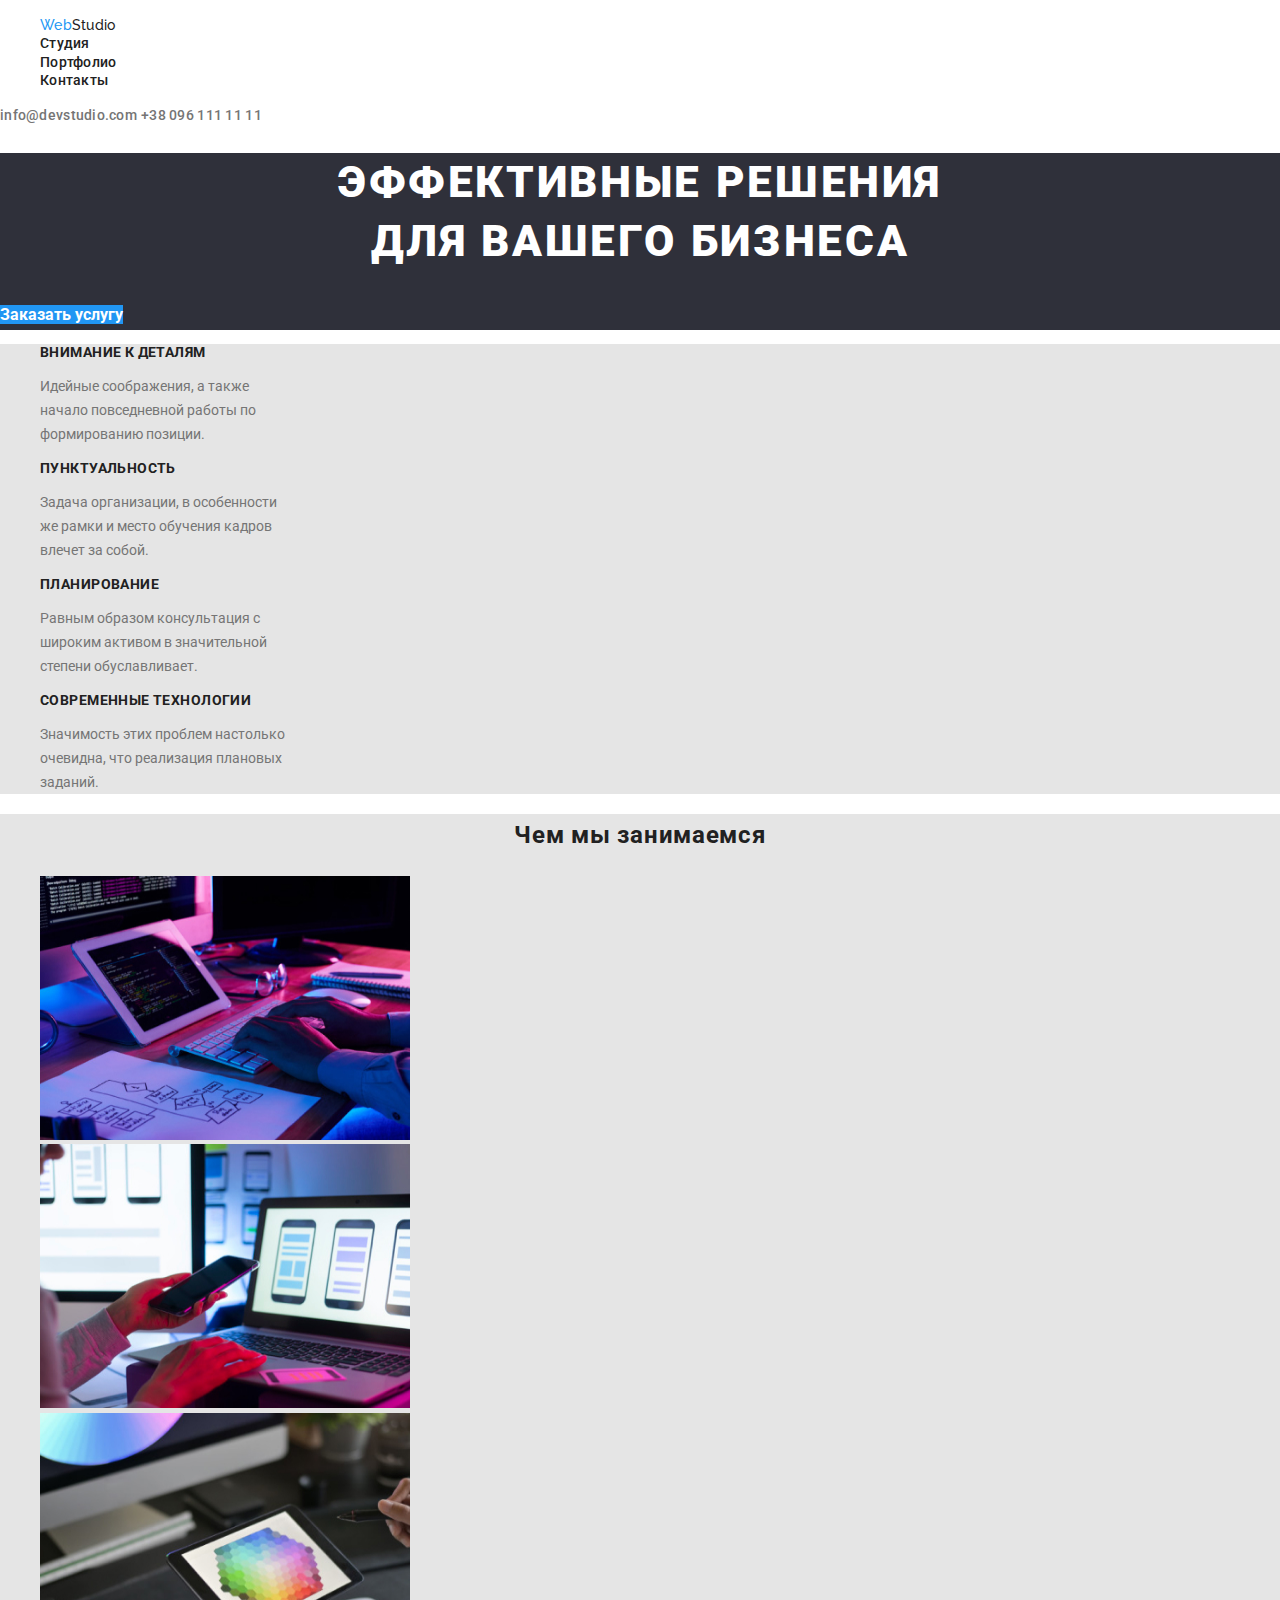
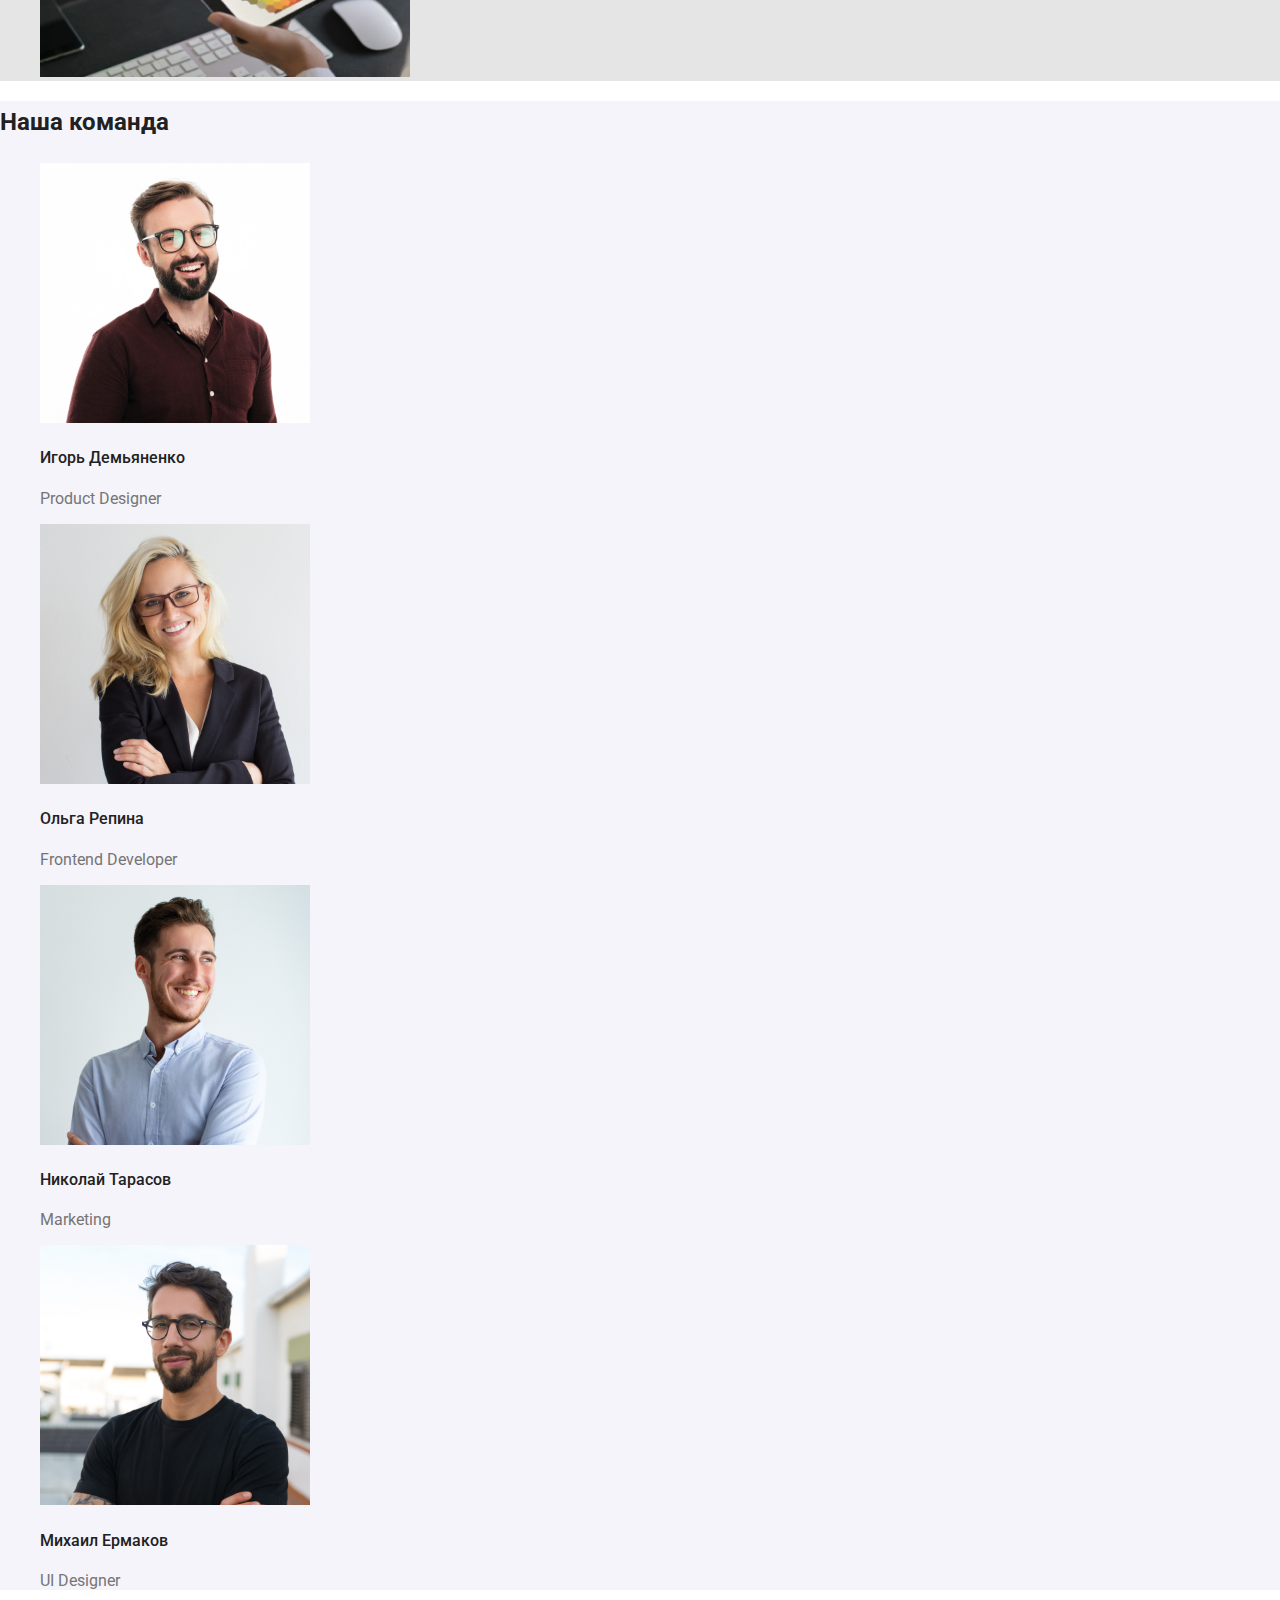
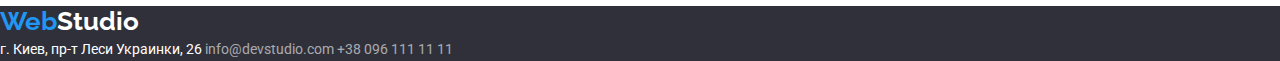
==== index.html @ eaaec3ec "Создание репозитория" ====
<!DOCTYPE html>
<html lang="ru">
  <head>
    <meta charset="UTF-8" />
    <meta name="viewport" content="width=device-width, initial-scale=1.0"/>
    <title>WebStudio</title>
    <link rel="preconnect" href="https://fonts.gstatic.com"/>
    <link href="https://fonts.googleapis.com/css2?family=Raleway:wght@700&family=Roboto:wght@400;500;700;900&display=swap"
      rel="stylesheet">
    <link rel="stylesheet" href="./css/normalize.css">  
    <link rel="stylesheet" href="./css/style.css" />
  </head>

  <body>
    <header>
      <nav>
        <ul class="site-nav list">
          <li>
            <a class="link link-logo" href="./index.html"><span class="logo">Web</span>Studio</a>
          </li>
          <li><a class="link nav-link" href="./index.html">Студия</a></li>
          <li><a class="link nav-link" href="./portfolio.html">Портфолио</a></li>
          <li><a class="link nav-link" href="#">Контакты</a></li>
        </ul>
      </nav>

      <address class="contacts">
        <a class="link contacts-link" href="mailto:info@devstudio.com"
          >info@devstudio.com</a
        >
        <a class="link contacts-link" href="tel:+380961111111">+38 096 111 11 11</a>
      </address>
    </header>
    <section class="title-section">
      <!--order section-->
      <h1>эффективные решения<br />для вашего бизнеса</h1>
      <a class="link" href="#">Заказать услугу</a>
      <!--/order section-->
    </section>
    <section class="about-us-section">
      <!--about us section-->
      <ul class="list">
        <li>
          <h3 class="item-title">внимание к деталям</h3>
          <p>
            Идейные соображения, а также<br />
            начало повседневной работы по<br />
            формированию позиции.
          </p>
        </li>
        <li>
          <h3 class="item-title">пунктуальность</h3>
          <p>
            Задача организации, в особенности<br />
            же рамки и место обучения кадров<br />
            влечет за собой.
          </p>
        </li>
        <li>
          <h3 class="item-title">планирование</h3>
          <p>
            Равным образом консультация с<br />
            широким активом в значительной<br />
            степени обуславливает.
          </p>
        </li>
        <li>
          <h3 class="item-title">современные технологии</h3>
          <p>
            Значимость этих проблем настолько<br />
            очевидна, что реализация плановых<br />
            заданий.
          </p>
        </li>
      </ul>
      <!--/about us section-->
    </section>
    <section class="specialization-section">
      <!--specialization section-->
      <h2 class="section-title">Чем мы занимаемся</h2>
      <ul class="list">
        <li>
          <img
            src="./img/Specialization/img1.jpg"
            alt="Разработка wed страниц"
            width="370"
            height="264"
          />
        </li>
        <li>
          <img
            src="./img/Specialization/img2.jpg"
            alt="Разработка мобильных приложений"
            width="370"
            height="264"
          />
        </li>
        <li>
          <img
            src="./img/Specialization/img3.jpg"
            alt="Web дизайн"
            width="370"
            height="264"
          />
        </li>
      </ul>
      <!--/specialization section-->
    </section>
    <section class="team-section">
      <!--us team section-->
      <h2 class="section-title">Наша команда</h2>
      <ul class="list">
        <li>
          <div>
            <img
              src="./img/Team/Product-Designer.jpg"
              alt="Product Designer"
              width="270"
              height="260"
            />
            <h4 class="item-title">Игорь Демьяненко</h4>
            <p class="item-text">Product Designer</p>
          </div>
        </li>
        <li>
          <div>
            <img
              src="./img/Team/Frontend-Developer.jpg"
              alt="Frontend Developer"
              width="270"
              height="260"
            />
            <h4 class="item-title">Ольга Репина</h4>
            <p class="item-text">Frontend Developer</p>
          </div>
        </li>
        <li>
          <div>
            <img
              src="./img/Team/Marketing.jpg"
              alt="Marketing"
              width="270"
              height="260"
            />
            <h4 class="item-title">Николай Тарасов</h4>
            <p class="item-text">Marketing</p>
          </div>
        </li>
        <li>
          <div>
            <img
              src="./img/Team/UI-Designer.jpg"
              alt="UI Designer"
              width="270"
              height="260"
            />
            <h4 class="item-title">Михаил Ермаков</h4>
            <p class="item-text">UI Designer</p>
          </div>
        </li>
      </ul>
      <!--/us team section-->
    </section>
    <footer>
      <a class="link link-logo"  href="./index.html"><span class="logo">Web</span>Studio</a>
      <address class="footer-address">
        г. Киев, пр-т Леси Украинки, 26
        <a class="link" href="mailto:info@devstudio.com">info@devstudio.com</a>
        <a class="link" href="tel:+380961111111">+38 096 111 11 11</a>
      </address>
    </footer>
  </body>
</html>
---- css/style.css ----
:root {
  --main-text-color: #757575;
  --header-text-color: #212121;
  --main-title-color: #ffffff;
  --title-color: #212121;
  --accent-color: #2196f3;
  --ferst-background-color: #e5e5e5;
  --second-background-color: #f5f4fa;
  --background-section-color: #2f303a;
}
/* 
    цвет оснвного текста + адрес #757575;
    цвет текста хедар #212121;
    цвет h1 #FFFFFF;
    цвет заголовков #212121;
    цвет акцент #2196F3;
    */

body {
  font-family: "Roboto", sans-serif;
}
.link {
  font-style: normal;
  text-decoration: none;
}
.list {
  list-style: none;
}
/*header style*/
.link-logo {
  font-family: Raleway;
  font-style: normal;
  font-weight: 700;
  font-size: 26px;
  line-height: 31px;
}
.logo {
  color: var(--accent-color);
}
.site-nav .link {
  color: var(--header-text-color);
  font-weight: 500;
  font-size: 14px;
  line-height: 16px;
  letter-spacing: 0.02em;
}

.site-nav .nav-link:hover,
.site-nav .nav-link:focus {
  color: var(--accent-color);
}

.contacts .link {
  color: var(--main-text-color);
  font-weight: 500;
  font-size: 14px;
  line-height: 16px;
  letter-spacing: 0.02em;
}

.contacts-link:hover,
.contacts-link:focus {
  color: var(--accent-color);
}
/*header style*/

/*title sekton style*/
.title-section {
  background-color: var(--background-section-color);
}

.title-section h1 {
  color: var(--main-title-color);
  font-weight: 900;
  font-size: 44px;
  line-height: 1.33em;
  text-transform: uppercase;
  text-align: center;
  letter-spacing: 0.06em;
}

.title-section .link {
  color: var(--main-title-color);
  background-color: var(--accent-color);
  font-weight: 700;
  font-size: 16px;
  line-height: 30px;
}
/*title sekton style*/

/*about us section style*/
.about-us-section {
  background-color: var(--ferst-background-color);
  color: var(--main-text-color);
  font-weight: 400;
  font-size: 14px;
  line-height: 24px;
}
.about-us-section .item-title {
  color: var(--title-color);
  font-weight: 700;
  font-size: 14px;
  line-height: 16px;
  letter-spacing: 0.03em;
  text-transform: uppercase;
}

/*about us section style*/

/*specialization section style */
.specialization-section {
  background-color: var(--ferst-background-color);
}
.specialization-section .section-title {
  color: var(--title-color);
  font-weight: 700;
  font-size: 24px;
  line-height: 42px;
  text-align: center;
  letter-spacing: 0.03em;
}
/*specialization section style */

/* team section style */
.team-section {
  background-color: var(--second-background-color);
  color: var(--main-text-color);
}
.team-section .section-title {
  color: var(--title-color);
  font-weight: 700;
  font-size: 24px;
  line-height: 42px;
}
.team-section .item-title {
  color: var(--title-color);
  font-weight: 500;
  font-size: 16px;
  line-height: 19px;
}
.team-section .item-text {
  color: var(--main-text-color);
  font-weight: 400;
  font-size: 16px;
  line-height: 19px;
}
/* team section style */

/* portfolio button style */
.portfolio-button {
  width: 128px;
  height: 38px;
  background-color: var(--second-background-color);
  border-radius: 4px;
  border-style: none;
  color: var(--title-color);
  font-family: Roboto;
  font-style: normal;
  font-weight: 500;
  font-size: 16px;
  line-height: 26px;
}

.portfolio-card {
  color: var(--main-text-color);
  font-weight: 400;
  font-size: 16px;
  line-height: 30px;
}
.portfolio-card .card-title {
  color: var(--title-color);
  font-weight: 700;
  font-size: 18px;
  line-height: 36px;
}
/* portfolio button style */

/* footer style */
footer {
  background-color: var(--background-section-color);
}
footer > .link {
  color: var(--main-title-color);
}
.footer-address {
  font-style: normal;
  color: var(--main-title-color);
  font-weight: 400;
  font-size: 14px;
  line-height: 24px;
}

.footer-address a {
  color: rgba(255, 255, 255, 0.6);
}
/* footer style */
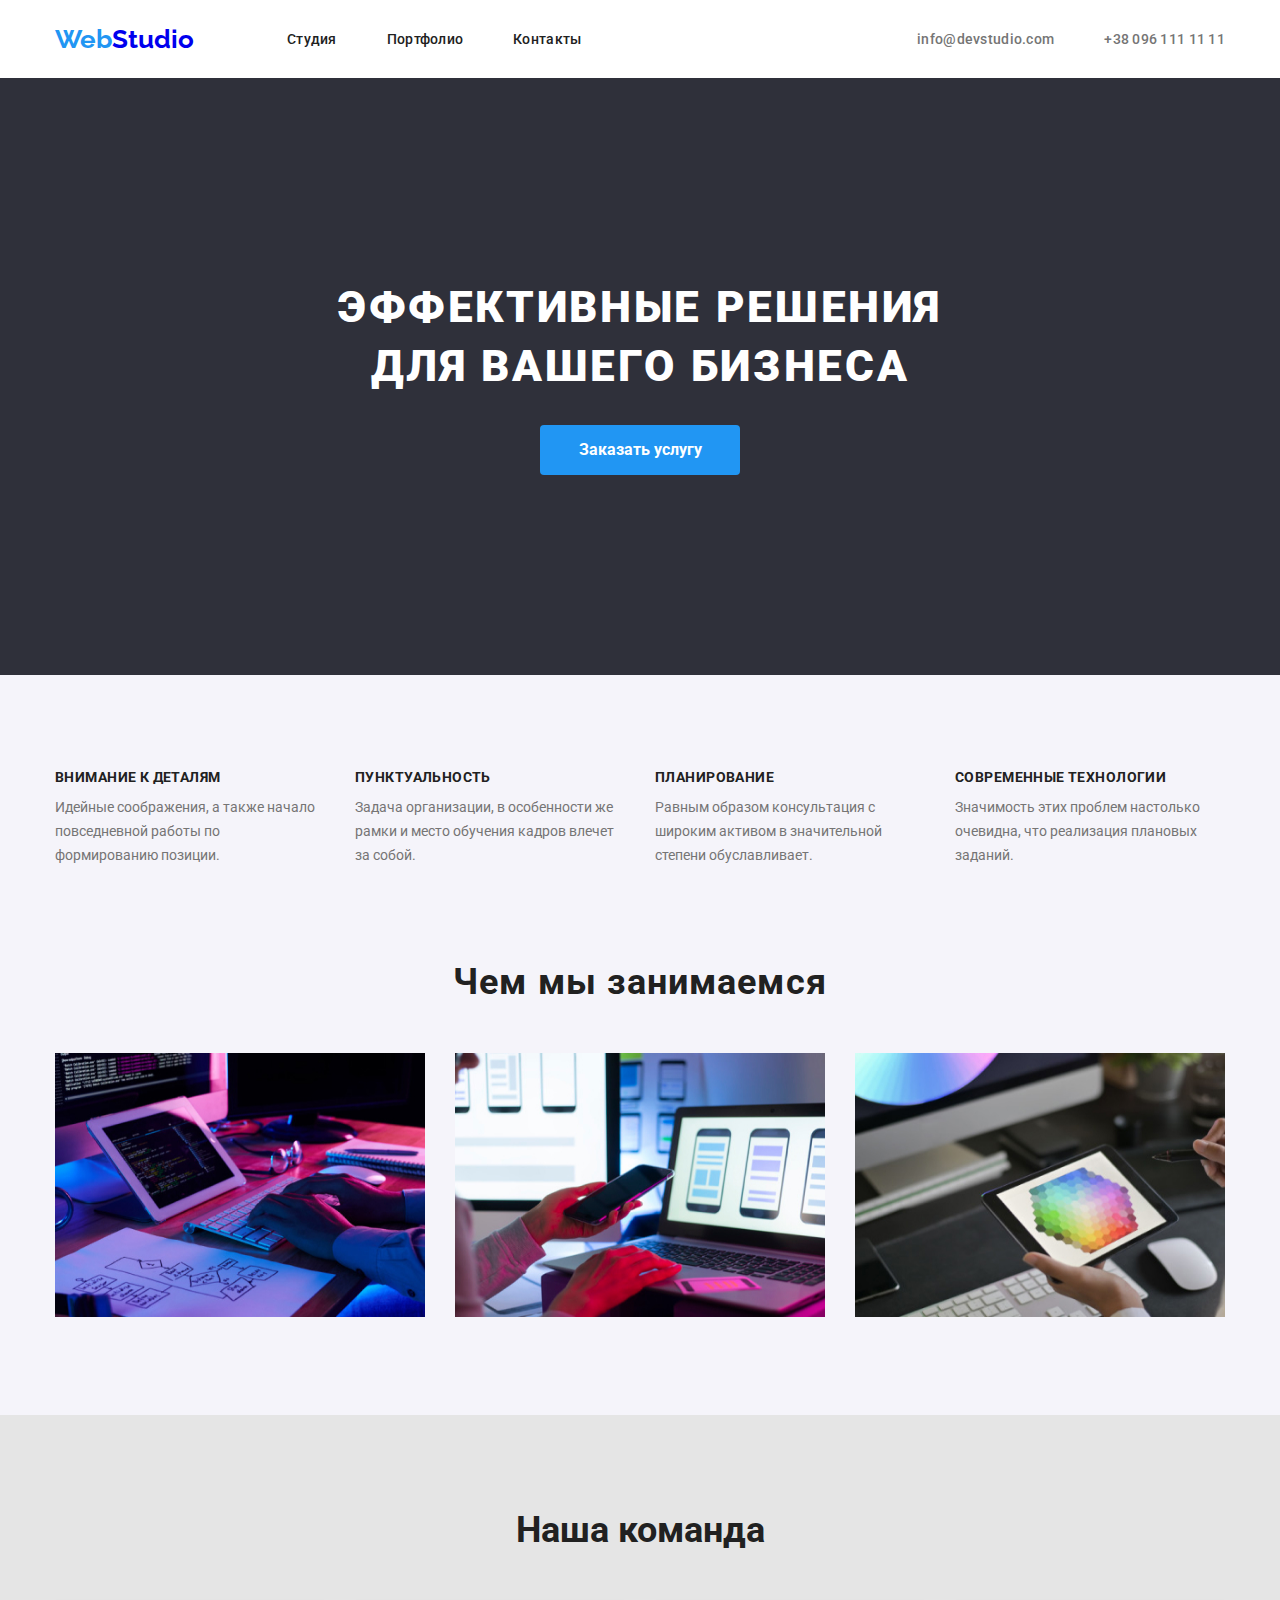
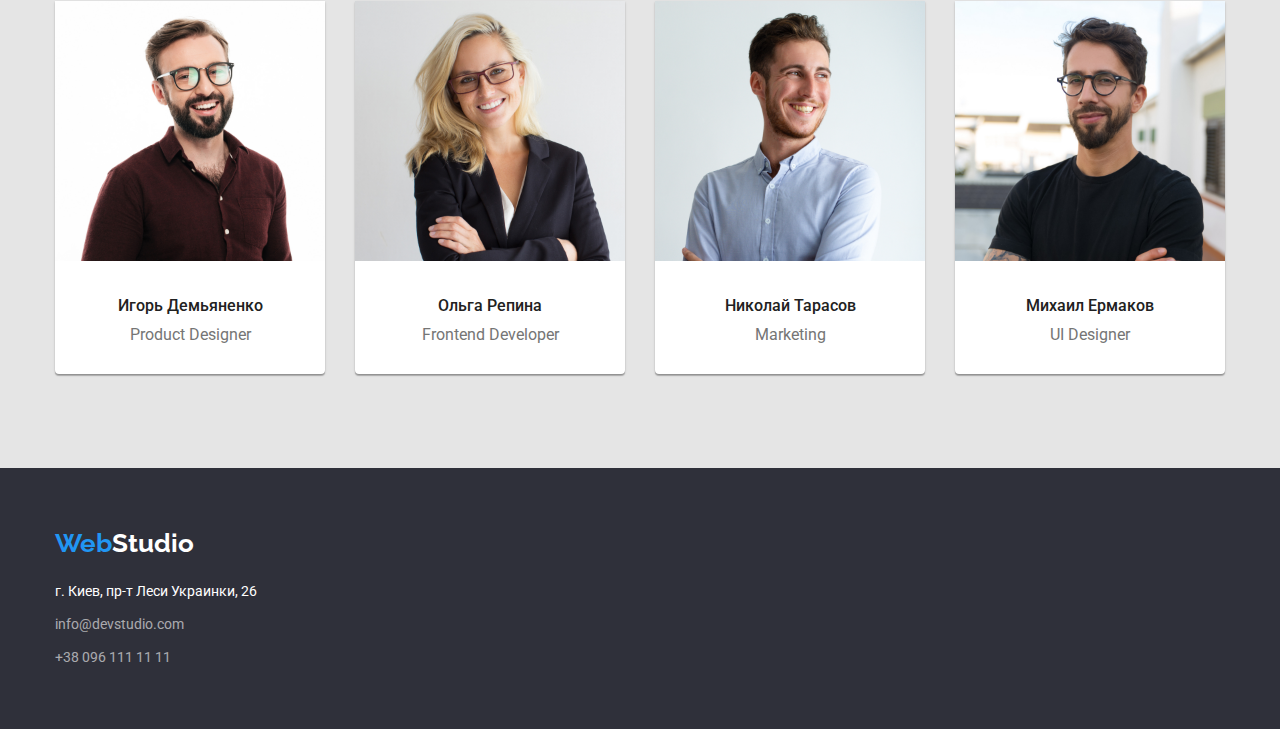
==== commit 83353ba8: "Первая редакция" ====
--- a/index.html
+++ b/index.html
@@ -13,73 +13,77 @@
 
   <body>
     <header>
-      <nav>
+    <div class="container header-container">
+      <nav class="main-nav">
+        <a class="link link-logo" href="./index.html"><span class="logo">Web</span>Studio</a>
         <ul class="site-nav list">
-          <li>
-            <a class="link link-logo" href="./index.html"><span class="logo">Web</span>Studio</a>
-          </li>
-          <li><a class="link nav-link" href="./index.html">Студия</a></li>
-          <li><a class="link nav-link" href="./portfolio.html">Портфолио</a></li>
-          <li><a class="link nav-link" href="#">Контакты</a></li>
+          <li class="item"><a class="link nav-link activ-link" href="./index.html">Студия</a></li>
+          <li class="item"><a class="link nav-link" href="./portfolio.html">Портфолио</a></li>
+          <li class="item"><a class="link nav-link" href="#">Контакты</a></li>
         </ul>
       </nav>
-
+      
       <address class="contacts">
         <a class="link contacts-link" href="mailto:info@devstudio.com"
           >info@devstudio.com</a
         >
         <a class="link contacts-link" href="tel:+380961111111">+38 096 111 11 11</a>
       </address>
+      
+      </div>
     </header>
     <section class="title-section">
       <!--order section-->
-      <h1>эффективные решения<br />для вашего бизнеса</h1>
+      <h1 class="meam-title">эффективные решения<br />для вашего бизнеса</h1>
       <a class="link" href="#">Заказать услугу</a>
       <!--/order section-->
     </section>
     <section class="about-us-section">
       <!--about us section-->
-      <ul class="list">
-        <li>
+<div class="container">
+      <ul class="list about-us-list">
+        <li class=item>
           <h3 class="item-title">внимание к деталям</h3>
-          <p>
-            Идейные соображения, а также<br />
-            начало повседневной работы по<br />
+          <p class="about-us-text">
+            Идейные соображения, а также
+            начало повседневной работы по
             формированию позиции.
           </p>
         </li>
-        <li>
+        <li class=item>
           <h3 class="item-title">пунктуальность</h3>
-          <p>
-            Задача организации, в особенности<br />
-            же рамки и место обучения кадров<br />
+          <p class="about-us-text">
+            Задача организации, в особенности
+            же рамки и место обучения кадров
             влечет за собой.
           </p>
         </li>
-        <li>
+        <li class=item>
           <h3 class="item-title">планирование</h3>
-          <p>
-            Равным образом консультация с<br />
-            широким активом в значительной<br />
+          <p class="about-us-text">
+            Равным образом консультация с
+            широким активом в значительной
             степени обуславливает.
           </p>
         </li>
-        <li>
+        <li class=item>
           <h3 class="item-title">современные технологии</h3>
-          <p>
-            Значимость этих проблем настолько<br />
-            очевидна, что реализация плановых<br />
+          <p class="about-us-text">
+            Значимость этих проблем настолько
+            очевидна, что реализация плановых
             заданий.
           </p>
         </li>
       </ul>
+      </div>
       <!--/about us section-->
     </section>
     <section class="specialization-section">
       <!--specialization section-->
+      <div class="container">
       <h2 class="section-title">Чем мы занимаемся</h2>
-      <ul class="list">
-        <li>
+      <ul class="list specialization-list">
+        <li class="item">
           <img
             src="./img/Specialization/img1.jpg"
             alt="Разработка wed страниц"
@@ -87,7 +91,7 @@
             height="264"
           />
         </li>
-        <li>
+        <li class="item">
           <img
             src="./img/Specialization/img2.jpg"
             alt="Разработка мобильных приложений"
@@ -95,7 +99,7 @@
             height="264"
           />
         </li>
-        <li>
+        <li class="item">
           <img
             src="./img/Specialization/img3.jpg"
             alt="Web дизайн"
@@ -104,14 +108,16 @@
           />
         </li>
       </ul>
+      </div>
       <!--/specialization section-->
     </section>
     <section class="team-section">
-      <!--us team section-->
+      <!--our team section-->
+      <div class="container">
       <h2 class="section-title">Наша команда</h2>
-      <ul class="list">
-        <li>
-          <div>
+      <ul class="list team-section-list">
+        <li class="item">
+          
             <img
               src="./img/Team/Product-Designer.jpg"
               alt="Product Designer"
@@ -120,10 +126,10 @@
             />
             <h4 class="item-title">Игорь Демьяненко</h4>
             <p class="item-text">Product Designer</p>
-          </div>
+          
         </li>
-        <li>
-          <div>
+        <li class="item">
+          
             <img
               src="./img/Team/Frontend-Developer.jpg"
               alt="Frontend Developer"
@@ -132,10 +138,10 @@
             />
             <h4 class="item-title">Ольга Репина</h4>
             <p class="item-text">Frontend Developer</p>
-          </div>
+         
         </li>
-        <li>
-          <div>
+        <li class="item">
+          
             <img
               src="./img/Team/Marketing.jpg"
               alt="Marketing"
@@ -144,10 +150,10 @@
             />
             <h4 class="item-title">Николай Тарасов</h4>
             <p class="item-text">Marketing</p>
-          </div>
+          
         </li>
-        <li>
-          <div>
+        <li class="item">
+          
             <img
               src="./img/Team/UI-Designer.jpg"
               alt="UI Designer"
@@ -156,18 +162,23 @@
             />
             <h4 class="item-title">Михаил Ермаков</h4>
             <p class="item-text">UI Designer</p>
-          </div>
+          
         </li>
       </ul>
+      </div>
       <!--/us team section-->
     </section>
     <footer>
-      <a class="link link-logo"  href="./index.html"><span class="logo">Web</span>Studio</a>
+      <div class="container">
+      <a class="link link-logo-alt"  href="./index.html"><span class="logo">Web</span>Studio</a>
       <address class="footer-address">
-        г. Киев, пр-т Леси Украинки, 26
-        <a class="link" href="mailto:info@devstudio.com">info@devstudio.com</a>
-        <a class="link" href="tel:+380961111111">+38 096 111 11 11</a>
+        <ul class="list footer-address-list">
+        <li class="item"> г. Киев, пр-т Леси Украинки, 26</li>
+        <li class="item"><a class="link" href="mailto:info@devstudio.com">info@devstudio.com</a></li>
+        <li class="item"><a class="link" href="tel:+380961111111">+38 096 111 11 11</a></li>
+        </ul>
       </address>
+      </div>
     </footer>
   </body>
 </html>
--- a/css/style.css
+++ b/css/style.css
@@ -15,6 +15,11 @@
     цвет заголовков #212121;
     цвет акцент #2196F3;
     */
+*,
+*::before,
+*::after {
+  box-sizing: border-box;
+}
 
 body {
   font-family: "Roboto", sans-serif;
@@ -24,20 +29,53 @@
   text-decoration: none;
 }
 .list {
+  margin-top: 0px;
+  margin-bottom: 0px;
+  padding: 0px;
   list-style: none;
 }
+.container {
+  margin-left: auto;
+  margin-right: auto;
+  width: 1200px;
+  padding-left: 15px;
+  padding-right: 15px;
+}
 /*header style*/
+.header-container {
+  display: flex;
+}
+.main-nav {
+  display: flex;
+  align-items: center;
+}
+.site-nav {
+  display: flex;
+  align-items: center;
+}
+.site-nav .item + .item {
+  margin-left: 50px;
+}
+
 .link-logo {
+  display: block;
+  margin-right: 93px;
   font-family: Raleway;
   font-style: normal;
   font-weight: 700;
   font-size: 26px;
   line-height: 31px;
 }
+.link-logo:visited {
+  color: #000000;
+}
 .logo {
   color: var(--accent-color);
 }
 .site-nav .link {
+  display: block;
+  padding-top: 31px;
+  padding-bottom: 31px;
   color: var(--header-text-color);
   font-weight: 500;
   font-size: 14px;
@@ -50,7 +88,17 @@
   color: var(--accent-color);
 }
 
+.contacts {
+  display: flex;
+  align-items: center;
+  margin-left: auto;
+}
+
+.contacts .link + .link {
+  margin-left: 50px;
+}
 .contacts .link {
+  display: block;
   color: var(--main-text-color);
   font-weight: 500;
   font-size: 14px;
@@ -62,14 +110,20 @@
 .contacts-link:focus {
   color: var(--accent-color);
 }
+
 /*header style*/
 
 /*title sekton style*/
 .title-section {
+  padding-top: 200px;
+  padding-bottom: 200px;
   background-color: var(--background-section-color);
-}
-
-.title-section h1 {
+  text-align: center;
+}
+
+.meam-title {
+  margin-top: 0px;
+  margin-bottom: 30px;
   color: var(--main-title-color);
   font-weight: 900;
   font-size: 44px;
@@ -80,6 +134,11 @@
 }
 
 .title-section .link {
+  display: inline-block;
+  min-width: 200px;
+  height: 50px;
+  padding: 10px 32px;
+  border-radius: 4px;
   color: var(--main-title-color);
   background-color: var(--accent-color);
   font-weight: 700;
@@ -90,13 +149,26 @@
 
 /*about us section style*/
 .about-us-section {
-  background-color: var(--ferst-background-color);
-  color: var(--main-text-color);
-  font-weight: 400;
-  font-size: 14px;
-  line-height: 24px;
-}
+  background-color: var(--second-background-color);
+}
+.about-us-section .container {
+  padding-top: 94px;
+  padding-bottom: 94px;
+}
+.about-us-list {
+  display: flex;
+}
+
+.about-us-list .item {
+  width: 270px;
+}
+.about-us-list .item + .item {
+  margin-left: 30px;
+}
+
 .about-us-section .item-title {
+  margin-top: 0px;
+  margin-bottom: 10px;
   color: var(--title-color);
   font-weight: 700;
   font-size: 14px;
@@ -104,41 +176,85 @@
   letter-spacing: 0.03em;
   text-transform: uppercase;
 }
+.about-us-text {
+  margin-top: 0px;
+  margin-bottom: 0px;
+  color: var(--main-text-color);
+  font-weight: 400;
+  font-size: 14px;
+  line-height: 24px;
+}
 
 /*about us section style*/
 
 /*specialization section style */
 .specialization-section {
-  background-color: var(--ferst-background-color);
-}
+  background-color: var(--second-background-color);
+  text-align: center;
+  padding-bottom: 94px;
+}
+.specialization-list {
+  display: flex;
+}
+.specialization-list .item + .item {
+  margin-left: 30px;
+}
+
 .specialization-section .section-title {
-  color: var(--title-color);
-  font-weight: 700;
-  font-size: 24px;
+  margin-top: 0px;
+  margin-bottom: 50px;
+  color: var(--title-color);
+  font-weight: 700;
+  font-size: 36px;
   line-height: 42px;
   text-align: center;
   letter-spacing: 0.03em;
 }
+
 /*specialization section style */
 
 /* team section style */
 .team-section {
-  background-color: var(--second-background-color);
-  color: var(--main-text-color);
-}
+  padding-top: 94px;
+  padding-bottom: 94px;
+  background-color: var(--ferst-background-color);
+  color: var(--main-text-color);
+  text-align: center;
+}
+.team-section-list {
+  display: flex;
+}
+.team-section-list .item + .item {
+  margin-left: 30px;
+}
+.team-section-list .item {
+  width: 270px;
+  padding-bottom: 30px;
+  background-color: var(--main-title-color);
+  box-shadow: 0px 1px 3px rgba(0, 0, 0, 0.12), 0px 1px 1px rgba(0, 0, 0, 0.14),
+    0px 2px 1px rgba(0, 0, 0, 0.2);
+  border-radius: 0px 0px 4px 4px;
+}
+
 .team-section .section-title {
-  color: var(--title-color);
-  font-weight: 700;
-  font-size: 24px;
+  margin-top: 0px;
+  margin-bottom: 50px;
+  color: var(--title-color);
+  font-weight: 700;
+  font-size: 36px;
   line-height: 42px;
 }
 .team-section .item-title {
+  margin-top: 30px;
+  margin-bottom: 10px;
   color: var(--title-color);
   font-weight: 500;
   font-size: 16px;
   line-height: 19px;
 }
 .team-section .item-text {
+  margin-top: 0px;
+  margin-bottom: 0px;
   color: var(--main-text-color);
   font-weight: 400;
   font-size: 16px;
@@ -147,39 +263,99 @@
 /* team section style */
 
 /* portfolio button style */
+.img-card {
+  display: block;
+}
+.portfolio-container {
+  padding-top: 94px;
+  padding-bottom: 94px;
+}
+.portfolio-button-list {
+  display: flex;
+  margin-bottom: 50px;
+  justify-content: center;
+}
+.portfolio-button-list .item + .item {
+  margin-left: 8px;
+}
 .portfolio-button {
-  width: 128px;
+  min-width: 7px;
   height: 38px;
+  padding: 6px 22px;
   background-color: var(--second-background-color);
   border-radius: 4px;
-  border-style: none;
+  border: 0px;
   color: var(--title-color);
   font-family: Roboto;
   font-style: normal;
   font-weight: 500;
   font-size: 16px;
-  line-height: 26px;
-}
-
+}
+.portfolio-button:hover,
+.portfolio-button:focus {
+  background-color: var(--accent-color);
+  border: 0px;
+  color: var(--main-title-color);
+}
+.portfolio-button:active {
+  background-color: var(--accent-color);
+  border: 0px;
+  color: var(--main-title-color);
+}
+
+.portfolio-card-list {
+  display: flex;
+  flex-wrap: wrap;
+}
 .portfolio-card {
+  width: 370px;
+  margin-right: 30px;
+  margin-bottom: 30px;
+  padding-bottom: 20px;
   color: var(--main-text-color);
   font-weight: 400;
   font-size: 16px;
-  line-height: 30px;
+  background-color: var(--main-title-color);
+  border: 1px solid #eeeeee;
+}
+
+.portfolio-card:nth-child(3n) {
+  margin-right: 0px;
+}
+.portfolio-card:nth-last-child(-n + 3) {
+  margin-bottom: 0px;
 }
 .portfolio-card .card-title {
+  margin-top: 20px;
+  margin-bottom: 4px;
+  margin-left: 24px;
   color: var(--title-color);
   font-weight: 700;
   font-size: 18px;
   line-height: 36px;
 }
+.portfolio-card-text {
+  margin-top: 0px;
+  margin-bottom: 0px;
+  margin-left: 24px;
+  line-height: 30px;
+}
 /* portfolio button style */
 
 /* footer style */
 footer {
+  padding-top: 60px;
+  padding-bottom: 60px;
   background-color: var(--background-section-color);
 }
-footer > .link {
+.link-logo-alt {
+  display: inline-block;
+  margin-bottom: 20px;
+  font-family: Raleway;
+  font-style: normal;
+  font-weight: 700;
+  font-size: 26px;
+  line-height: 31px;
   color: var(--main-title-color);
 }
 .footer-address {
@@ -188,6 +364,9 @@
   font-weight: 400;
   font-size: 14px;
   line-height: 24px;
+}
+.footer-address-list .item + .item {
+  margin-top: 9px;
 }
 
 .footer-address a {
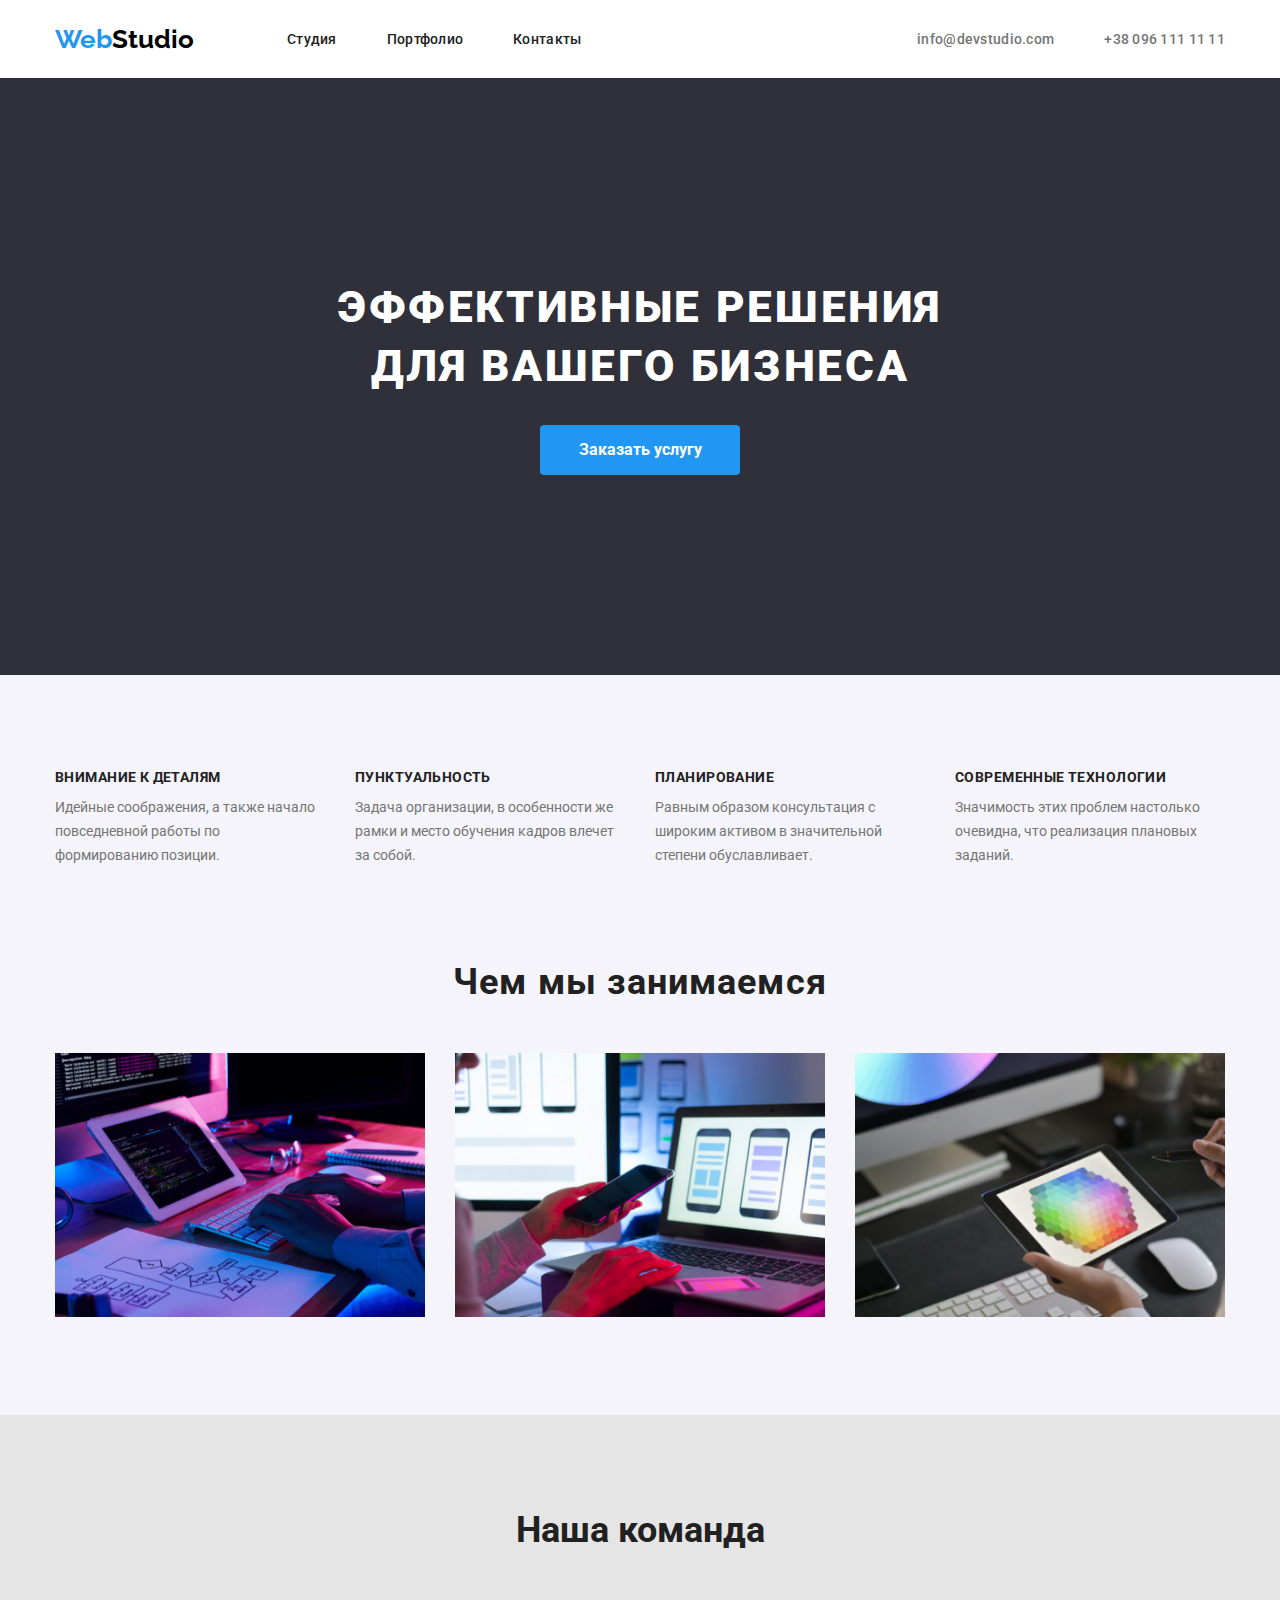
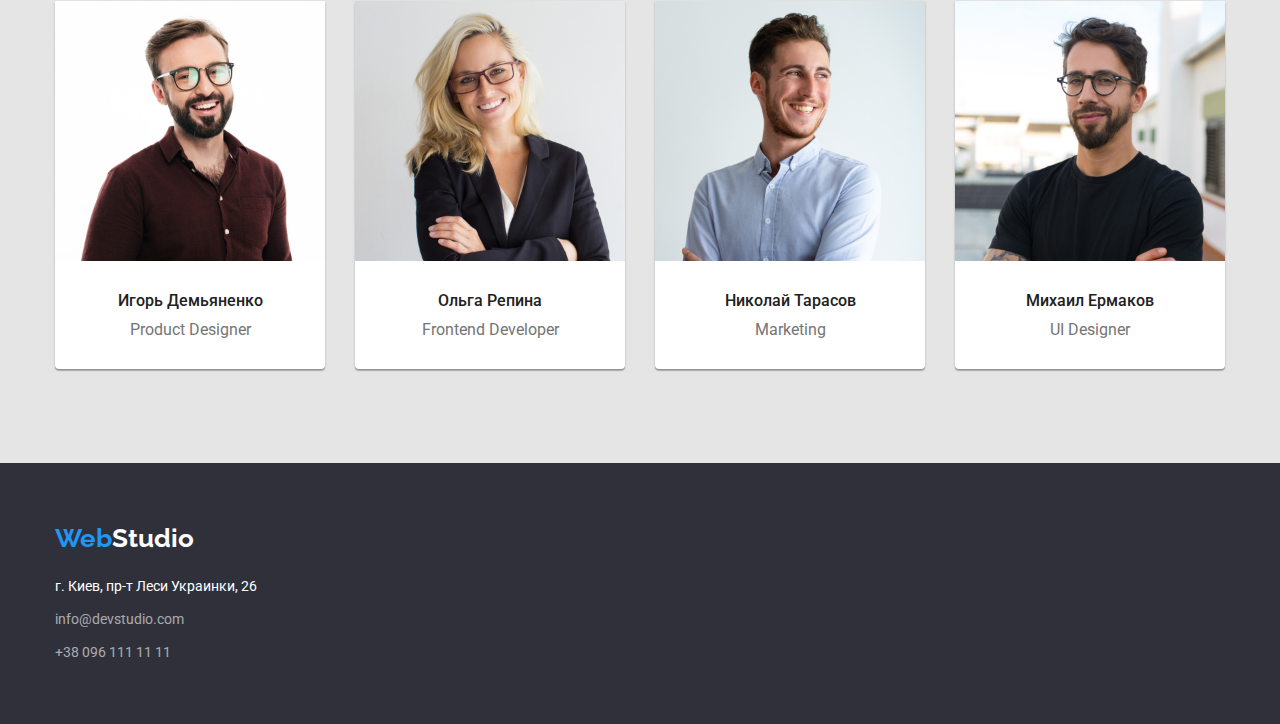
==== commit 8f3b0947: "Третья редакция" ====
--- a/index.html
+++ b/index.html
@@ -118,7 +118,7 @@
       <ul class="list team-section-list">
         <li class="item">
           
-            <img
+            <img class="img-card"
               src="./img/Team/Product-Designer.jpg"
               alt="Product Designer"
               width="270"
@@ -130,7 +130,7 @@
         </li>
         <li class="item">
           
-            <img
+            <img class="img-card"
               src="./img/Team/Frontend-Developer.jpg"
               alt="Frontend Developer"
               width="270"
@@ -142,7 +142,7 @@
         </li>
         <li class="item">
           
-            <img
+            <img class="img-card"
               src="./img/Team/Marketing.jpg"
               alt="Marketing"
               width="270"
@@ -154,7 +154,7 @@
         </li>
         <li class="item">
           
-            <img
+            <img class="img-card"
               src="./img/Team/UI-Designer.jpg"
               alt="UI Designer"
               width="270"
--- a/css/style.css
+++ b/css/style.css
@@ -7,6 +7,7 @@
   --ferst-background-color: #e5e5e5;
   --second-background-color: #f5f4fa;
   --background-section-color: #2f303a;
+  --logo-color: #000000;
 }
 /* 
     цвет оснвного текста + адрес #757575;
@@ -65,9 +66,10 @@
   font-weight: 700;
   font-size: 26px;
   line-height: 31px;
+  color: var(--logo-color);
 }
 .link-logo:visited {
-  color: #000000;
+  color: var(--logo-color);
 }
 .logo {
   color: var(--accent-color);
@@ -311,10 +313,15 @@
   width: 370px;
   margin-right: 30px;
   margin-bottom: 30px;
+
+  color: var(--main-text-color);
+  font-weight: 400;
+  font-size: 16px;
+}
+.card-deckription {
+  padding-top: 20px;
   padding-bottom: 20px;
-  color: var(--main-text-color);
-  font-weight: 400;
-  font-size: 16px;
+  padding-left: 24px;
   background-color: var(--main-title-color);
   border: 1px solid #eeeeee;
 }
@@ -326,9 +333,7 @@
   margin-bottom: 0px;
 }
 .portfolio-card .card-title {
-  margin-top: 20px;
   margin-bottom: 4px;
-  margin-left: 24px;
   color: var(--title-color);
   font-weight: 700;
   font-size: 18px;
@@ -337,7 +342,6 @@
 .portfolio-card-text {
   margin-top: 0px;
   margin-bottom: 0px;
-  margin-left: 24px;
   line-height: 30px;
 }
 /* portfolio button style */
